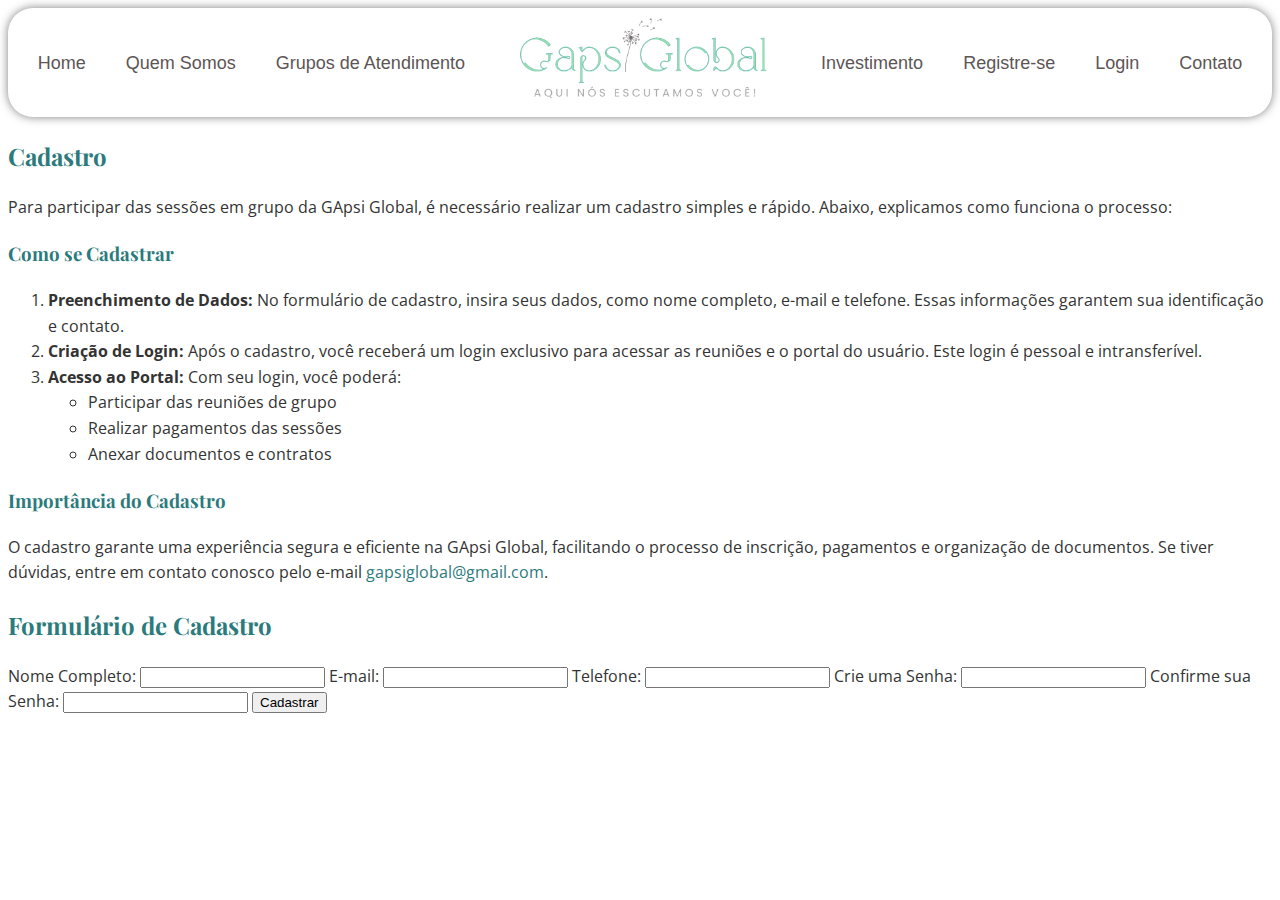
==== cadastro.html @ 66b4f32a "First commit" ====
<!DOCTYPE html>
<html lang="pt-BR">
<head>
    <meta charset="UTF-8">
    <meta name="viewport" content="width=device-width, initial-scale=1.0">
    <meta http-equiv="X-UA-Compatible" content="IE=edge">
    <title>Registre-se - Gapsi Global</title>
    
    <!-- Link para o CSS -->
    <link rel="stylesheet" href="styles/style.css">
    <link href="https://fonts.googleapis.com/css2?family=Open+Sans:wght@400&family=Playfair+Display:wght@700&display=swap" rel="stylesheet">
</head>
<body>
    <header>
        
 <nav>
    <ul class="menu">
        <li><a href="index.html" target="_self">Home</a></li>
        <li><a href="quem-somos.html" target="_self">Quem Somos</a></li>
        <li><a href="grupos-de-atendimento.html" target="_self">Grupos de Atendimento</a></li>
    
        <li id="logo-item">
           <a href="index.html" target="_self"> <img src="assets/img/logo.png" id="logo" alt="Logo GApsi Global"></a>
        </li>
    
        <li><a href="investimento.html" target="_self">Investimento</a></li>
        <li><a href="cadastro.html" target="_self">Registre-se</a></li>
        <li><a href="login.html" target="_self">Login</a></li>
        <li><a href="contato.html" target="_self">Contato</a></li>
    </ul>
</nav>
    </header>

    <main>
        <!-- Texto Explicativo -->
        <section id="cadastro-info">
            <h2>Cadastro</h2>
            <p>Para participar das sessões em grupo da GApsi Global, é necessário realizar um cadastro simples e rápido. Abaixo, explicamos como funciona o processo:</p>
            <h3>Como se Cadastrar</h3>
            <ol>
                <li><strong>Preenchimento de Dados:</strong> No formulário de cadastro, insira seus dados, como nome completo, e-mail e telefone. Essas informações garantem sua identificação e contato.</li>
                <li><strong>Criação de Login:</strong> Após o cadastro, você receberá um login exclusivo para acessar as reuniões e o portal do usuário. Este login é pessoal e intransferível.</li>
                <li><strong>Acesso ao Portal:</strong> Com seu login, você poderá:
                    <ul>
                        <li>Participar das reuniões de grupo</li>
                        <li>Realizar pagamentos das sessões</li>
                        <li>Anexar documentos e contratos</li>
                    </ul>
                </li>
            </ol>

            <h3>Importância do Cadastro</h3>
            <p>O cadastro garante uma experiência segura e eficiente na GApsi Global, facilitando o processo de inscrição, pagamentos e organização de documentos. Se tiver dúvidas, entre em contato conosco pelo e-mail <a href="mailto:gapsiglobal@gmail.com">gapsiglobal@gmail.com</a>.</p>
        </section>

        <!-- Formulário de Cadastro -->
        <section id="form-cadastro">
            <h2>Formulário de Cadastro</h2>
            <form action="processar-cadastro.php" method="POST">
                <label for="nome">Nome Completo:</label>
                <input type="text" id="nome" name="nome" required>
                
                <label for="email">E-mail:</label>
                <input type="email" id="email" name="email" required>
                
                <label for="telefone">Telefone:</label>
                <input type="tel" id="telefone" name="telefone" required>
                
                <label for="senha">Crie uma Senha:</label>
                <input type="password" id="senha" name="senha" required>
                
                <label for="confirmar-senha">Confirme sua Senha:</label>
                <input type="password" id="confirmar-senha" name="confirmar-senha" required>

                <input type="submit" value="Cadastrar">
            </form>
        </section>
    </main>

    <footer>
        <p>&copy; 2024 GApsi Global. Todos os direitos reservados.</p>
    </footer>

    <!-- Link para o JavaScript -->
    <script src="../scripts/script.js"></script>
</body>
</html>
---- styles/style.css ----
body {
    font-family: 'Open Sans', sans-serif;
    background-color: #FFFFFF;
    color: #333333;
    line-height: 1.6;
    
}

video {
  width: 100%;
  height: 100%;
  object-fit: cover; /* Manter a proporção do vídeo */
  position: absolute; /* Permite que o vídeo ocupe toda a área */
  top: 0; /* Posiciona no topo */
  left: 0; /* Posiciona à esquerda */
  z-index: -1; /* Coloca o vídeo atrás de outros conteúdos */
}

.welcome {
    font-family: "Qwitcher Grypen", cursive; /* Fonte personalizada */
    font-weight: 700; /* Peso da fonte */
    font-style: normal; /* Estilo normal */
    color: #ffffff; /* Cor da fonte - branco */
    text-align: center; /* Centraliza o texto horizontalmente */
    position: relative; /* Posiciona no fluxo do layout */
    z-index: 1; /* Coloca a mensagem acima do vídeo */
    margin: 100px 0; /* Adiciona um espaço superior e inferior (opcional) */
    font-size: 9em; /* Tamanho da fonte - ajuste conforme desejado */
}

h1, h2, h3 {
    font-family: 'Playfair Display', serif; /* Para títulos */
    color: #2B7A7C; /* Azul escuro */
}

a {
    color: #2B7A7C; /* Azul escuro */
    text-decoration: none; /* Remover sublinhado */
}

a:hover {
    text-decoration: underline; /* Sublinhado ao passar o mouse */
}

button {
    background-color: #A4D7E1; /* Azul claro */
    color: #333333;
    border: none;
    padding: 10px 20px;
    cursor: pointer;
}

button:hover {
    background-color: #B2E0C6; /* Verde suave ao passar o mouse */
}

.menu {
    list-style: none; /* Remove as marcações da lista */
    padding: 0px; /* Remove o padding padrão */
    margin: 0; /* Remove a margem padrão */
    display: flex; /* Utiliza Flexbox para dispor os itens em linha */
    justify-content: center; /* Centraliza o menu horizontalmente */
    box-shadow: 0px 0px 10px rgba(0, 0, 0, 0.5);
    border-radius: 25px;
}

.menu li {
   margin-top: 40px; /* Espaçamento entre os itens */
   font-size: 18px;    
}

.menu a {
    text-decoration: none; /* Remove o sublinhado dos links */
    color: #5d5555; /* Cor do texto */
    padding: 10px 20px; /* Espaçamento interno dos botões */
    border-radius: 25px; /* Bordas arredondadas */
    transition: background-color 0.3s, transform 0.3s; /* Animação suave ao passar o mouse */
    font-family: "Poppins", sans-serif;
    font-weight: 500;
    font-style: normal;
   
}

.menu a:hover {
    transform: scale(1.05); /* Aumento sutil de tamanho ao passar o mouse */
    background-color: rgba(255, 255, 255, 0.2); /* Leve mudança na cor de fundo */
   
    box-shadow: 0px 4px 15px rgba(0, 0, 0, 0.3); /* Sombra ao redor do link */
}

#logo {
    height: 100px; /* Ajuste conforme o tamanho desejado da logo */
    transition: transform 0.3s;  
    text-decoration: none; 
}

#logo-item {
    margin: 0 10px; /* Espaçamento ao redor da logo */
    
}

#logo-item:hover a {
    transform: none; /* Aumenta ligeiramente a logo ao passar o mouse */
    background-color: transparent; /* Remove a cor de fundo */
    color: inherit; /* Mantém a cor original do texto */
    box-shadow: none; /* Remove a sombra */
}

footer {
 
    color: #ffffff; /* Cor do texto do footer */
    padding: 30px 0; /* Espaçamento vertical no footer */
}
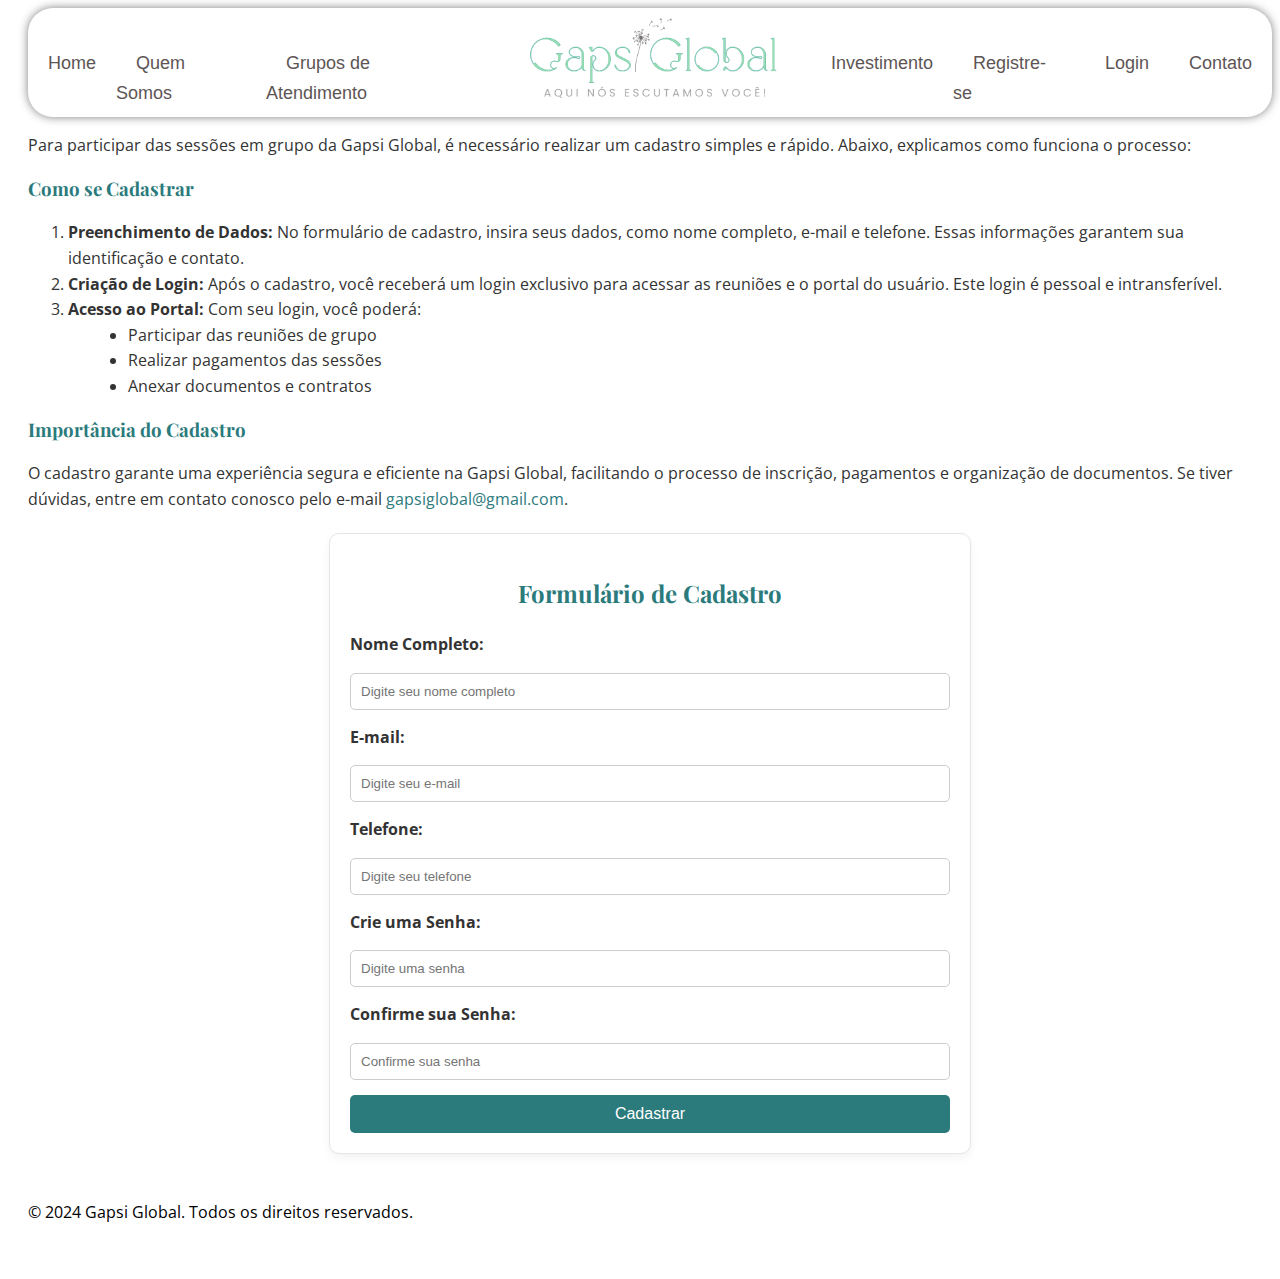
==== commit 9c155a60: "Alterações nas páginas de formulários e início do backend" ====
--- a/cadastro.html
+++ b/cadastro.html
@@ -34,8 +34,8 @@
     <main>
         <!-- Texto Explicativo -->
         <section id="cadastro-info">
-            <h2>Cadastro</h2>
-            <p>Para participar das sessões em grupo da GApsi Global, é necessário realizar um cadastro simples e rápido. Abaixo, explicamos como funciona o processo:</p>
+            
+            <p>Para participar das sessões em grupo da Gapsi Global, é necessário realizar um cadastro simples e rápido. Abaixo, explicamos como funciona o processo:</p>
             <h3>Como se Cadastrar</h3>
             <ol>
                 <li><strong>Preenchimento de Dados:</strong> No formulário de cadastro, insira seus dados, como nome completo, e-mail e telefone. Essas informações garantem sua identificação e contato.</li>
@@ -50,35 +50,35 @@
             </ol>
 
             <h3>Importância do Cadastro</h3>
-            <p>O cadastro garante uma experiência segura e eficiente na GApsi Global, facilitando o processo de inscrição, pagamentos e organização de documentos. Se tiver dúvidas, entre em contato conosco pelo e-mail <a href="mailto:gapsiglobal@gmail.com">gapsiglobal@gmail.com</a>.</p>
+            <p>O cadastro garante uma experiência segura e eficiente na Gapsi Global, facilitando o processo de inscrição, pagamentos e organização de documentos. Se tiver dúvidas, entre em contato conosco pelo e-mail <a href="mailto:gapsiglobal@gmail.com">gapsiglobal@gmail.com</a>.</p>
         </section>
 
         <!-- Formulário de Cadastro -->
-        <section id="form-cadastro">
-            <h2>Formulário de Cadastro</h2>
-            <form action="processar-cadastro.php" method="POST">
-                <label for="nome">Nome Completo:</label>
-                <input type="text" id="nome" name="nome" required>
-                
-                <label for="email">E-mail:</label>
-                <input type="email" id="email" name="email" required>
-                
-                <label for="telefone">Telefone:</label>
-                <input type="tel" id="telefone" name="telefone" required>
-                
-                <label for="senha">Crie uma Senha:</label>
-                <input type="password" id="senha" name="senha" required>
-                
-                <label for="confirmar-senha">Confirme sua Senha:</label>
-                <input type="password" id="confirmar-senha" name="confirmar-senha" required>
+       <section id="form-cadastro">
+    <h2>Formulário de Cadastro</h2>
+    <form action="processar-cadastro.php" method="POST">
+        <label for="nome">Nome Completo:</label>
+        <input type="text" id="nome" name="nome" required placeholder="Digite seu nome completo">
 
-                <input type="submit" value="Cadastrar">
-            </form>
-        </section>
+        <label for="email">E-mail:</label>
+        <input type="email" id="email" name="email" required placeholder="Digite seu e-mail">
+
+        <label for="telefone">Telefone:</label>
+        <input type="tel" id="telefone" name="telefone" required placeholder="Digite seu telefone">
+
+        <label for="senha">Crie uma Senha:</label>
+        <input type="password" id="senha" name="senha" required placeholder="Digite uma senha">
+
+        <label for="confirmar-senha">Confirme sua Senha:</label>
+        <input type="password" id="confirmar-senha" name="confirmar-senha" required placeholder="Confirme sua senha">
+
+        <input type="submit" value="Cadastrar">
+    </form>
+</section>
     </main>
 
     <footer>
-        <p>&copy; 2024 GApsi Global. Todos os direitos reservados.</p>
+        <p>&copy; 2024 Gapsi Global. Todos os direitos reservados.</p>
     </footer>
 
     <!-- Link para o JavaScript -->
--- a/styles/style.css
+++ b/styles/style.css
@@ -3,7 +3,7 @@
     background-color: #FFFFFF;
     color: #333333;
     line-height: 1.6;
-    
+    padding-left: 20px;    
 }
 
 video {
@@ -106,8 +106,267 @@
     box-shadow: none; /* Remove a sombra */
 }
 
+.grupos {
+    display: grid;
+    grid-template-columns: 200px 1fr; /* 1ª coluna: 200px (imagem), 2ª coluna: flexível (descrição) */
+    gap: 20px; /* Espaço entre as colunas */
+  }
+
+.grupos img {
+    max-width: 100%; /* A imagem ocupará toda a largura da coluna */
+    height: 100%; /* Mantém a proporção da imagem */
+}
+
+.grupos-apoio{
+    margin-left: 19px; /* Reduz a margem esquerda para 10 pixels */
+    padding-left: 0; /* Remove o padding à esquerda, se houver */
+}
+
+h3 {
+    margin: 0 0 10px;
+}
+
+ul {
+    list-style-type: disc; /* Formato de lista com marcadores */
+    margin-left: 20px; /* Indentação para a lista */
+}
+
+section {
+    margin-bottom: 20px; /* Espaçamento entre seções */
+}
+
+#tv {
+    display: block;
+    margin: 0 auto; /* Centraliza horizontalmente */
+    width: 50%; 
+    height: 100vh;
+    padding: 20px;
+}
+
+.beneficios {
+    margin-left: 19px; /* Reduz a margem esquerda para 10 pixels */
+    padding-left: 0; /* Remove o padding à esquerda, se houver */
+}
+
+.equipe {
+    display: grid;
+    grid-template-columns: 200px 1fr; /* Coluna de imagem (200px) e coluna de texto flexível */
+    gap: 20px; /* Espaço entre a imagem e o texto */
+    widht: 80%;
+    align-items: start; /* Alinha a imagem e o texto ao topo */
+}
+
+.equipe img {
+    max-width: 100%; /* Garante que a imagem não ultrapasse a coluna */
+    height: auto; /* Mantém a proporção da imagem */
+    display: block; /* Evita qualquer comportamento inesperado */
+}
+
+.profissional {
+    padding: 10px; /* Espaço interno no texto */
+}
+
+#form-cadastro {
+    max-width: 600px;
+    margin: 0 auto;
+    padding: 20px;
+    background-color: #FFFFFF;
+    border: 1px solid #E5E5E5;
+    border-radius: 10px;
+    box-shadow: 0 4px 10px rgba(0, 0, 0, 0.05);
+}
+
+#form-cadastro h2 {
+    text-align: center;
+    color: #2B7A7C;
+    margin-bottom: 20px;
+}
+
+form {
+    display: flex;
+    flex-direction: column;
+    gap: 15px;
+}
+
+form label {
+    font-weight: bold;
+    color: #333333;
+}
+
+form input[type="text"],
+form input[type="email"],
+form input[type="tel"],
+form input[type="password"] {
+    width: 100%;
+    padding: 10px;
+    border: 1px solid #CCCCCC;
+    border-radius: 5px;
+    box-sizing: border-box;
+}
+
+form input[type="submit"] {
+    background-color: #2B7A7C;
+    color: #FFFFFF;
+    border: none;
+    padding: 10px 15px;
+    border-radius: 5px;
+    cursor: pointer;
+    font-size: 16px;
+    transition: background-color 0.3s;
+}
+
+form input[type="submit"]:hover {
+    background-color: #1E6263;
+}
+
+/* Estilo do formulário de login */
+#login-form {
+    max-width: 400px;
+    margin: 50px auto; /* Centraliza o formulário */
+    padding: 20px;
+    background-color: #FFFFFF;
+    border: 1px solid #DDD;
+    border-radius: 10px;
+    box-shadow: 0 4px 10px rgba(0, 0, 0, 0.1);
+}
+
+#login-form h2 {
+    text-align: center;
+    color: #2B7A7C;
+    margin-bottom: 20px;
+    font-family: 'Playfair Display', serif;
+}
+
+#login-form form {
+    display: flex;
+    flex-direction: column;
+    gap: 15px;
+}
+
+#login-form label {
+    font-weight: bold;
+    color: #333333;
+}
+
+#login-form input[type="email"],
+#login-form input[type="password"] {
+    width: 100%;
+    padding: 8px;
+    font-size: 14px;
+    border: 1px solid #CCCCCC;
+    border-radius: 5px;
+    box-sizing: border-box;
+}
+
+#login-form input[type="submit"] {
+    background-color: #2B7A7C;
+    color: #FFFFFF;
+    border: none;
+    padding: 10px;
+    font-size: 16px;
+    border-radius: 5px;
+    cursor: pointer;
+    transition: background-color 0.3s ease;
+}
+
+#login-form input[type="submit"]:hover {
+    background-color: #1E6263;
+}
+
+#login-form p {
+    text-align: center;
+    font-size: 14px;
+}
+
+#login-form p a {
+    color: #2B7A7C;
+    text-decoration: none;
+    font-weight: bold;
+}
+
+#login-form p a:hover {
+    text-decoration: underline;
+}
+
+.contato {
+    max-width: 600px;
+    margin: 50px auto;
+    background: #ffffff;
+    padding: 20px;
+    border-radius: 10px;
+    box-shadow: 0 4px 10px rgba(0, 0, 0, 0.1);
+}
+
+.contato h1 {
+    text-align: center;
+    color: #2B7A7C;
+    font-family: 'Playfair Display', serif;
+    margin-bottom: 20px;
+}
+
+.form-contato {
+    display: flex;
+    flex-direction: column;
+    gap: 15px;
+}
+
+.form-contato label {
+    font-weight: bold;
+    color: #333333;
+}
+
+.form-contato input,
+.form-contato textarea {
+    width: 100%;
+    padding: 10px;
+    border: 1px solid #ddd;
+    border-radius: 5px;
+    font-size: 14px;
+}
+
+.form-contato button {
+    background-color: #2B7A7C;
+    color: #fff;
+    border: none;
+    padding: 10px;
+    font-size: 16px;
+    border-radius: 5px;
+    cursor: pointer;
+    transition: background-color 0.3s ease;
+}
+
+.form-contato button:hover {
+    background-color: #1E6263;
+}
+
+.informacoes-contato {
+    margin-top: 20px;
+    text-align: center;
+}
+
+.informacoes-contato h2 {
+    color: #2B7A7C;
+    margin-bottom: 10px;
+}
+
+.informacoes-contato a {
+    color: #2B7A7C;
+    text-decoration: none;
+    font-weight: bold;
+}
+
+.informacoes-contato a:hover {
+    text-decoration: underline;
+}
+
 footer {
  
-    color: #ffffff; /* Cor do texto do footer */
+    color: #000; /* Cor do texto do footer */
+    padding: 30px 0; /* Espaçamento vertical no footer */
+}
+
+#footer {
+ 
+    color: #fff; /* Cor do texto do footer */
     padding: 30px 0; /* Espaçamento vertical no footer */
 }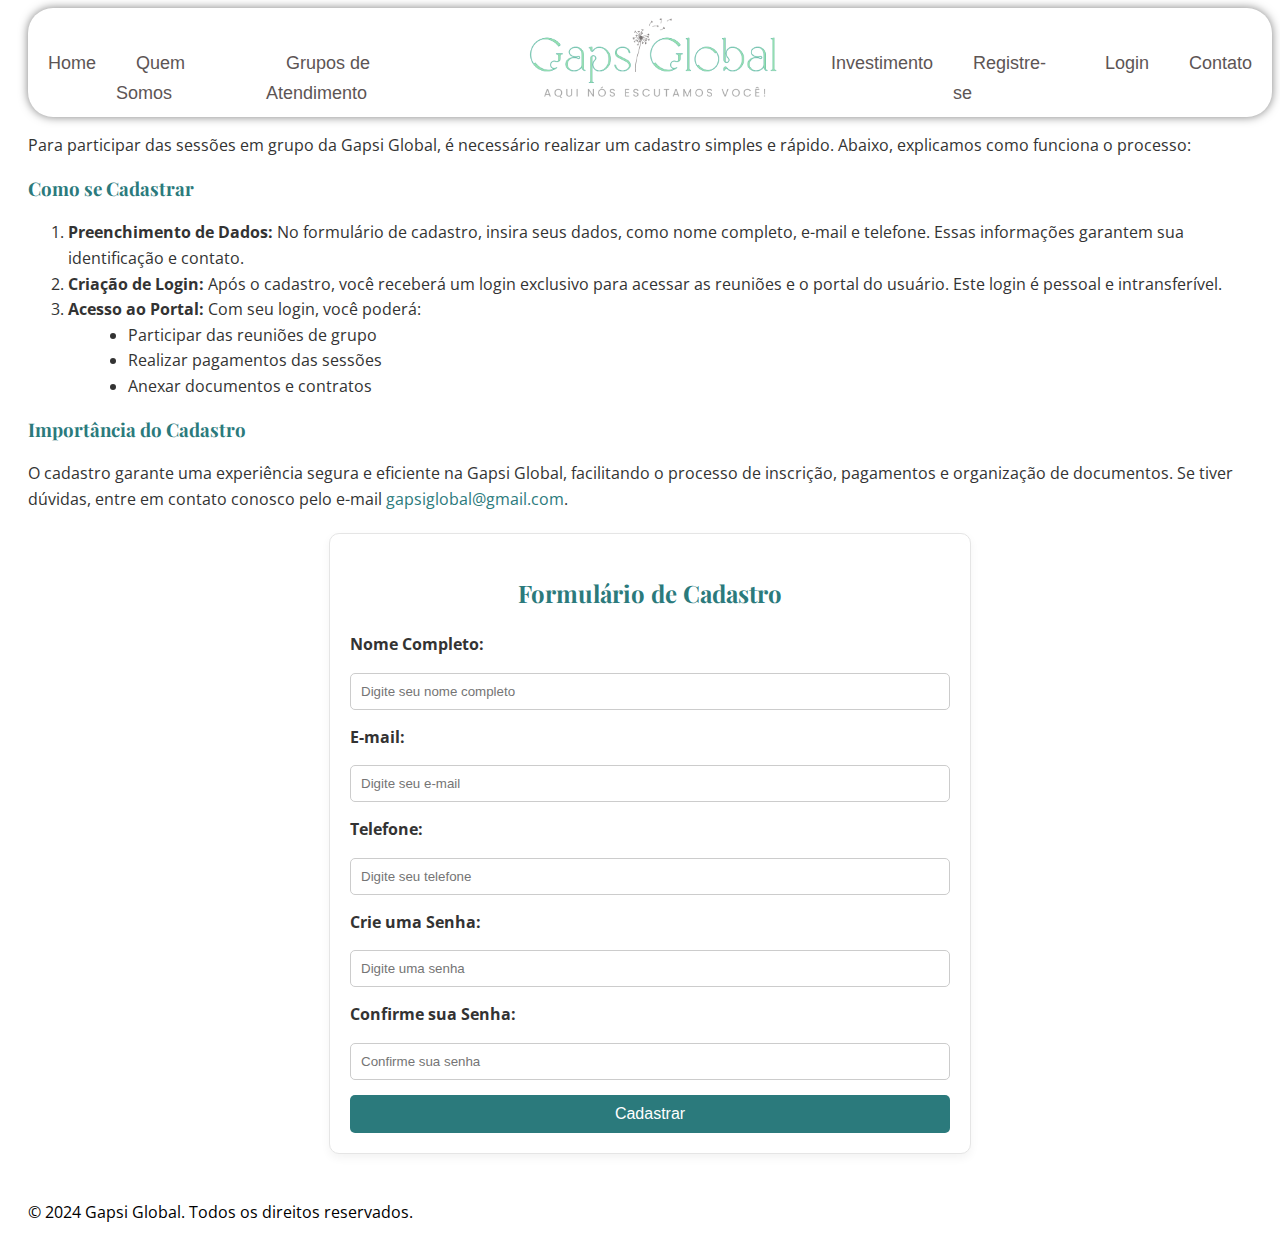
==== commit 11d42f14: "Responsividade (verificar cores do menu mobile)" ====
--- a/cadastro.html
+++ b/cadastro.html
@@ -13,14 +13,17 @@
 <body>
     <header>
         
- <nav>
+<nav>
+           <button id="menu-toggle" aria-label="Abrir Menu">
+            ☰
+        </button>
     <ul class="menu">
         <li><a href="index.html" target="_self">Home</a></li>
         <li><a href="quem-somos.html" target="_self">Quem Somos</a></li>
         <li><a href="grupos-de-atendimento.html" target="_self">Grupos de Atendimento</a></li>
     
         <li id="logo-item">
-           <a href="index.html" target="_self"> <img src="assets/img/logo.png" id="logo" alt="Logo GApsi Global"></a>
+           <a href="index.html" target="_self"> <img src="assets/img/logo.png" id="logo" alt="Logo Gapsi Global"></a>
         </li>
     
         <li><a href="investimento.html" target="_self">Investimento</a></li>
@@ -53,10 +56,10 @@
             <p>O cadastro garante uma experiência segura e eficiente na Gapsi Global, facilitando o processo de inscrição, pagamentos e organização de documentos. Se tiver dúvidas, entre em contato conosco pelo e-mail <a href="mailto:gapsiglobal@gmail.com">gapsiglobal@gmail.com</a>.</p>
         </section>
 
-        <!-- Formulário de Cadastro -->
-       <section id="form-cadastro">
+<!-- Formulário de Cadastro -->
+<section id="form-cadastro">
     <h2>Formulário de Cadastro</h2>
-    <form action="processar-cadastro.php" method="POST">
+    <form action="../scripts/php/script_cadastro.php" method="POST">
         <label for="nome">Nome Completo:</label>
         <input type="text" id="nome" name="nome" required placeholder="Digite seu nome completo">
 
@@ -81,7 +84,7 @@
         <p>&copy; 2024 Gapsi Global. Todos os direitos reservados.</p>
     </footer>
 
-    <!-- Link para o JavaScript -->
-    <script src="../scripts/script.js"></script>
+    <script src="scripts/js/menu_script.js"></script>
+    <script src="scripts/js/script_cadastro.js"></script>
 </body>
 </html>
--- a/styles/style.css
+++ b/styles/style.css
@@ -4,7 +4,10 @@
     color: #333333;
     line-height: 1.6;
     padding-left: 20px;    
-}
+    height: 100%;
+    display: flex;
+    flex-direction: column;    
+ }
 
 video {
   width: 100%;
@@ -14,6 +17,7 @@
   top: 0; /* Posiciona no topo */
   left: 0; /* Posiciona à esquerda */
   z-index: -1; /* Coloca o vídeo atrás de outros conteúdos */
+  margin: 0;
 }
 
 .welcome {
@@ -83,9 +87,30 @@
 
 .menu a:hover {
     transform: scale(1.05); /* Aumento sutil de tamanho ao passar o mouse */
-    background-color: rgba(255, 255, 255, 0.2); /* Leve mudança na cor de fundo */
-   
+    background-color: rgba(255, 255, 255, 0.2); /* Leve mudança na cor de fundo */   
     box-shadow: 0px 4px 15px rgba(0, 0, 0, 0.3); /* Sombra ao redor do link */
+}
+
+#menu-toggle {
+    display: none;
+    font-size: 24px;
+    background: none;
+    border: none;
+    color: #333333;
+    cursor: pointer;
+    position: fixed; /* Fixa o botão na tela */
+    bottom: 15px; /* Centraliza na parte inferior */
+    left: 50%; /* Posiciona no centro horizontal */
+    transform: translateX(-50%); /* Centraliza com base no meio do botão */
+    z-index: 10;
+}
+
+/* Estilização adicional para o botão (opcional) */
+#menu-toggle:focus {
+    outline: none;
+}
+#menu-toggle:hover {
+    color: #555; /* Mudança de cor ao passar o mouse */
 }
 
 #logo {
@@ -359,14 +384,239 @@
     text-decoration: underline;
 }
 
-footer {
- 
+.erro-campo {
+    border: 2px solid red;
+    background-color: #ffe6e6;
+}
+
+/* Estilo para mensagens de erro */
+.erro {
+    margin-top: 5px;
+    color: red;
+    font-size: 0.85rem;
+    font-weight: bold;
+}
+
+.icone-links {
+    display: flex; /* Alinha os ícones horizontalmente */
+    justify-content: center; /* Centraliza os ícones */
+    gap: 20px; /* Espaço entre os ícones */
+    margin-top: 20px; /* Espaço acima da seção */
+}
+
+.icone-links a img {
+    width: 50px; /* Tamanho aceitável dos ícones */
+    height: 50px;
+    border-radius: 50%; /* Mantém o formato circular */
+    transition: transform 0.3s ease; /* Animação ao passar o mouse */
+}
+
+.icone-links a img:hover {
+    transform: scale(1.2); /* Efeito de zoom ao passar o mouse */
+}
+
+footer { 
     color: #000; /* Cor do texto do footer */
-    padding: 30px 0; /* Espaçamento vertical no footer */
-}
-
-#footer {
- 
+    margin-top: 30px;
+    padding: 0;
+ }
+
+#footer { 
     color: #fff; /* Cor do texto do footer */
-    padding: 30px 0; /* Espaçamento vertical no footer */
-}+    padding:  0; /* Espaçamento vertical no footer */
+ }
+
+@media (max-width: 1024px) {
+    .container {
+        width: 90%;
+        padding: 10px;
+    }
+
+    .grupo {
+        flex-direction: column;
+        text-align: center;
+    }
+
+    .grupo img {
+        width: 80%;
+        margin: 0 auto;
+    }
+
+    .grupo .descricao {
+        width: 100%;
+    }
+
+    .grupos {
+        grid-template-columns: 1fr;
+    }
+
+}
+
+
+@media (max-width: 768px) {
+    /* Exibir o botão "hambúrguer" em telas pequenas */
+    #menu-toggle {
+        display: block;
+        background-color: #333;
+        border: none;
+        font-size: 1.5em;
+        cursor: pointer;
+        color: #2B7A7C;
+        position: fixed;
+        bottom: 20px; /* Distância da parte inferior da tela */
+        left: 50%; /* Centraliza horizontalmente */
+        transform: translateX(-50%); /* Ajusta para o centro exato */
+        padding: 10px 20px;
+        border-radius: 50px; /* Para dar um visual arredondado */
+        z-index: 10;
+    }
+
+    /* Menu oculto inicialmente */
+    .menu {
+        display: none;
+    }
+
+    /* Exibir o menu quando a classe .menu-mobile é adicionada */
+
+    .menu.menu-mobile {        
+        display: flex;
+        flex-direction: column;
+        position: fixed;
+        bottom: 70px; /* Posiciona o menu acima do botão */
+        left: 50%;
+        transform: translateX(-50%); /* Centraliza o menu horizontalmente */
+        width: 90%; /* Ajuste o tamanho do menu, se necessário */        
+        padding: 10px 0;       
+        z-index: 9; /* Certifique-se de que o menu aparece abaixo do botão */
+    }
+
+    .menu.menu-mobile li {
+        margin: 10px 0;
+        text-align: center;
+    }
+
+    .menu.menu-mobile a {        
+        background-color: #2B7A7C;
+        color: #000;
+        text-decoration: none;
+        font-size: 1.2em;
+    }
+
+    /* Ocultar logo em telas pequenas */
+    #logo-item {
+        display: none;
+    }
+  
+video {
+    position: absolute;
+    top: 0;
+    left: 0;
+    width: 100%;
+    height: 100%;
+    object-fit: cover;
+    z-index: -1; /* Garante que o vídeo fique atrás do conteúdo */
+}
+
+    body {
+        font-size: 14px;
+    }
+
+    .container {
+        width: 100%;
+        padding: 5px;
+    }
+
+    .grupo {
+        flex-direction: column;
+        text-align: center;
+    }
+
+    .grupo img {
+        width: 100%;
+        max-width: 300px;
+        margin: 0 auto;
+    }
+
+    .grupo .descricao {
+        width: 100%;
+        padding: 10px;
+    }
+
+ nav {
+        flex-direction: column;
+        align-items: flex-start;
+    }
+
+.grupos {
+        display: flex;
+        flex-direction: column;
+        align-items: center;
+    }
+
+    .grupos img {
+        width: 90%;
+    }
+
+    #form-cadastro {
+        width: 90%;
+    }
+
+    #login-form {
+        width: 90%;
+    }
+
+ .contato {
+        width: 90%;
+    }
+
+    /* Ajusta os ícones sociais */
+    .icone-links {
+        flex-wrap: wrap;
+    }
+
+    .icone-links img {
+        width: 35px;
+        height: 35px;
+    }
+
+    main {
+        width: 90%;
+        padding: 15px;
+    }
+}
+
+@media (max-width: 480px) {
+    header {
+        text-align: center;
+    }
+
+    .grupos {
+        padding: 10px;
+    }
+
+    .grupos img {
+        width: 100%;
+    }
+
+#recuperar-senha {
+        width: 90%;
+        padding: 15px;
+    }
+
+    input[type="email"],
+    input[type="submit"] {
+        font-size: 16px;
+    }
+
+ #redefinir-senha {
+        width: 90%;
+        padding: 15px;
+    }
+
+    input[type="password"],
+    input[type="submit"] {
+        font-size: 16px;
+    }
+}
+
+
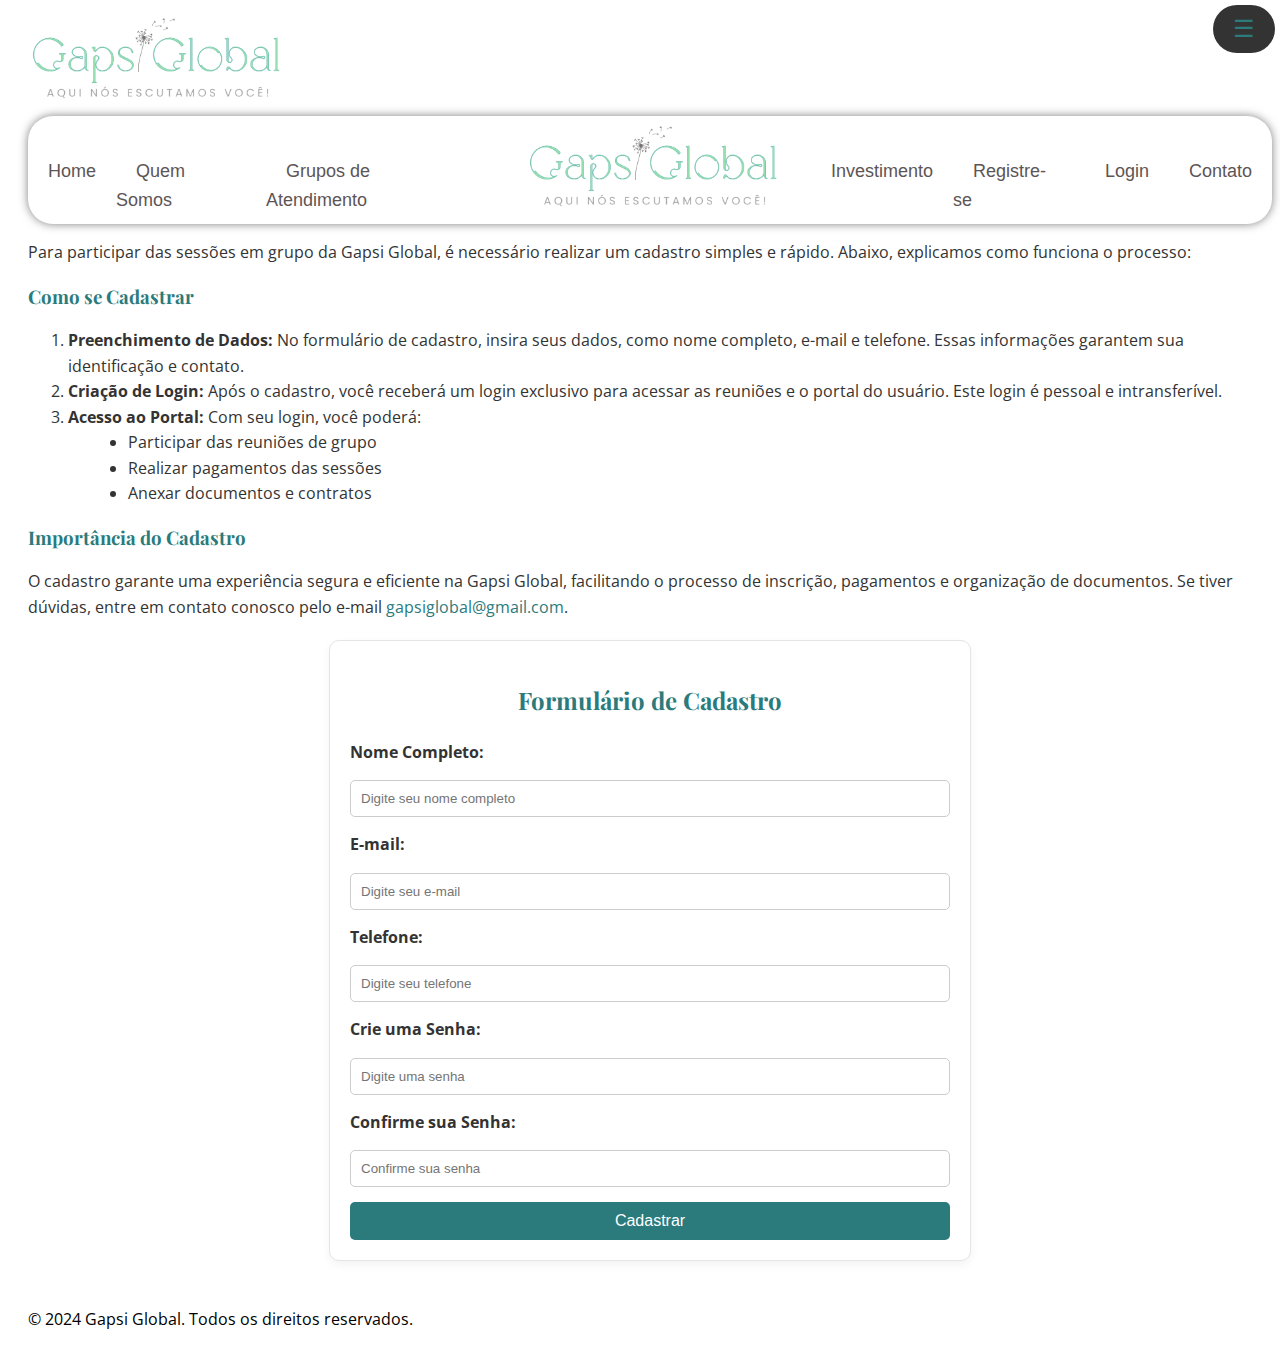
==== commit 3364b4af: "Responsividade finalizada (Verificar se logo ficará ou não)" ====
--- a/cadastro.html
+++ b/cadastro.html
@@ -13,25 +13,26 @@
 <body>
     <header>
         
-<nav>
-           <button id="menu-toggle" aria-label="Abrir Menu">
-            ☰
-        </button>
-    <ul class="menu">
-        <li><a href="index.html" target="_self">Home</a></li>
-        <li><a href="quem-somos.html" target="_self">Quem Somos</a></li>
-        <li><a href="grupos-de-atendimento.html" target="_self">Grupos de Atendimento</a></li>
-    
-        <li id="logo-item">
-           <a href="index.html" target="_self"> <img src="assets/img/logo.png" id="logo" alt="Logo Gapsi Global"></a>
-        </li>
-    
-        <li><a href="investimento.html" target="_self">Investimento</a></li>
-        <li><a href="cadastro.html" target="_self">Registre-se</a></li>
-        <li><a href="login.html" target="_self">Login</a></li>
-        <li><a href="contato.html" target="_self">Contato</a></li>
-    </ul>
-</nav>
+        <nav>
+            <div class="menu-overlay"><img src="assets/img/logo.png" id="logo" alt="Logo Gapsi Global"></div> <!-- Fundo branco oculto -->
+            <button id="menu-toggle" aria-label="Abrir Menu">
+                ☰
+            </button>
+            <ul class="menu">
+                <li><a href="index.html" target="_self">Home</a></li>
+                <li><a href="quem-somos.html" target="_self">Quem Somos</a></li>
+                <li><a href="grupos-de-atendimento.html" target="_self">Grupos de Atendimento</a></li>
+
+                <li id="logo-item">
+                    <a href="index.html" target="_self"> <img src="assets/img/logo.png" id="logo" alt="Logo Gapsi Global"></a>
+                </li>
+
+                <li><a href="investimento.html" target="_self">Investimento</a></li>
+                <li><a href="cadastro.html" target="_self">Registre-se</a></li>
+                <li><a href="login.html" target="_self">Login</a></li>
+                <li><a href="contato.html" target="_self">Contato</a></li>
+            </ul>
+        </nav>
     </header>
 
     <main>
--- a/styles/style.css
+++ b/styles/style.css
@@ -92,18 +92,20 @@
 }
 
 #menu-toggle {
-    display: none;
-    font-size: 24px;
-    background: none;
+    display: block;
+    background-color: #333;
     border: none;
-    color: #333333;
+    font-size: 1.5em;
     cursor: pointer;
-    position: fixed; /* Fixa o botão na tela */
-    bottom: 15px; /* Centraliza na parte inferior */
-    left: 50%; /* Posiciona no centro horizontal */
-    transform: translateX(-50%); /* Centraliza com base no meio do botão */
+    color: #2B7A7C;
+    position: fixed;
+    top: 5px; /* Distância do topo da tela */
+    right: 5px; /* Distância da direita */
+    padding: 10px 20px;
+    border-radius: 50px; /* Para dar um visual arredondado */
     z-index: 10;
 }
+
 
 /* Estilização adicional para o botão (opcional) */
 #menu-toggle:focus {
@@ -463,9 +465,8 @@
         cursor: pointer;
         color: #2B7A7C;
         position: fixed;
-        bottom: 20px; /* Distância da parte inferior da tela */
-        left: 50%; /* Centraliza horizontalmente */
-        transform: translateX(-50%); /* Ajusta para o centro exato */
+        top: 5px; /* Distância do topo da tela */
+        right: 5px; /* Distância da direita */
         padding: 10px 20px;
         border-radius: 50px; /* Para dar um visual arredondado */
         z-index: 10;
@@ -476,28 +477,44 @@
         display: none;
     }
 
+    .menu-overlay {
+        display: none; /* Inicia oculto */
+        position: fixed;
+        top: 0;
+        left: 0;
+        width: 100vw;
+        height: 100vh;
+        background-color: #B1CEC4;
+        z-index: 8; /* Um nível abaixo do menu */
+    }
+
     /* Exibir o menu quando a classe .menu-mobile é adicionada */
-
-    .menu.menu-mobile {        
+    .menu.menu-mobile {
         display: flex;
         flex-direction: column;
         position: fixed;
         bottom: 70px; /* Posiciona o menu acima do botão */
         left: 50%;
         transform: translateX(-50%); /* Centraliza o menu horizontalmente */
-        width: 90%; /* Ajuste o tamanho do menu, se necessário */        
-        padding: 10px 0;       
+        width: 90%; /* Ajuste o tamanho do menu, se necessário */
+        padding: 10px 0;
         z-index: 9; /* Certifique-se de que o menu aparece abaixo do botão */
+        background-color: #93C2B1;
+        box-shadow: inset 4px 4px 8px rgba(0, 0, 0, 0.3), inset -4px -4px 8px rgba(0, 0, 0, 0.3);
     }
 
     .menu.menu-mobile li {
         margin: 10px 0;
         text-align: center;
+        background-color: #2B7A7C;
+        border-radius: 25px;
+        margin-left: 8px;
+        margin-right: 8px;        
     }
 
     .menu.menu-mobile a {        
-        background-color: #2B7A7C;
-        color: #000;
+        
+        color: #fff;
         text-decoration: none;
         font-size: 1.2em;
     }
@@ -506,16 +523,23 @@
     #logo-item {
         display: none;
     }
+
+    #logo {
+        margin-top: 50px;
+        box-shadow: inset 4px 4px 8px rgba(0, 0, 0, 0.3), inset -4px -4px 8px rgba(0, 0, 0, 0.3);
+        border-radius: 15px;
+        padding: 10px;
+    }
   
-video {
-    position: absolute;
-    top: 0;
-    left: 0;
-    width: 100%;
-    height: 100%;
-    object-fit: cover;
-    z-index: -1; /* Garante que o vídeo fique atrás do conteúdo */
-}
+    .video {
+        position: absolute;
+        top: 0;
+        left: 0;
+        width: 100%;
+        height: 100%;
+        object-fit: cover;
+        z-index: -1; /* Garante que o vídeo fique atrás do conteúdo */
+    }
 
     body {
         font-size: 14px;
@@ -524,6 +548,23 @@
     .container {
         width: 100%;
         padding: 5px;
+    }
+
+    #tv {
+        width: 100%;
+        max-width: 300px;
+        max-height: 300px;       
+        display: flex;
+        flex-direction: column;
+        align-items: center;
+        margin-left: -25px;
+        margin-bottom: -25px;
+    }
+
+    .equipe {
+        display: flex;
+        flex-direction: column;
+        align-items: center;
     }
 
     .grupo {
@@ -583,6 +624,10 @@
         width: 90%;
         padding: 15px;
     }
+
+    p {
+        padding-top: 15px;
+    }
 }
 
 @media (max-width: 480px) {
